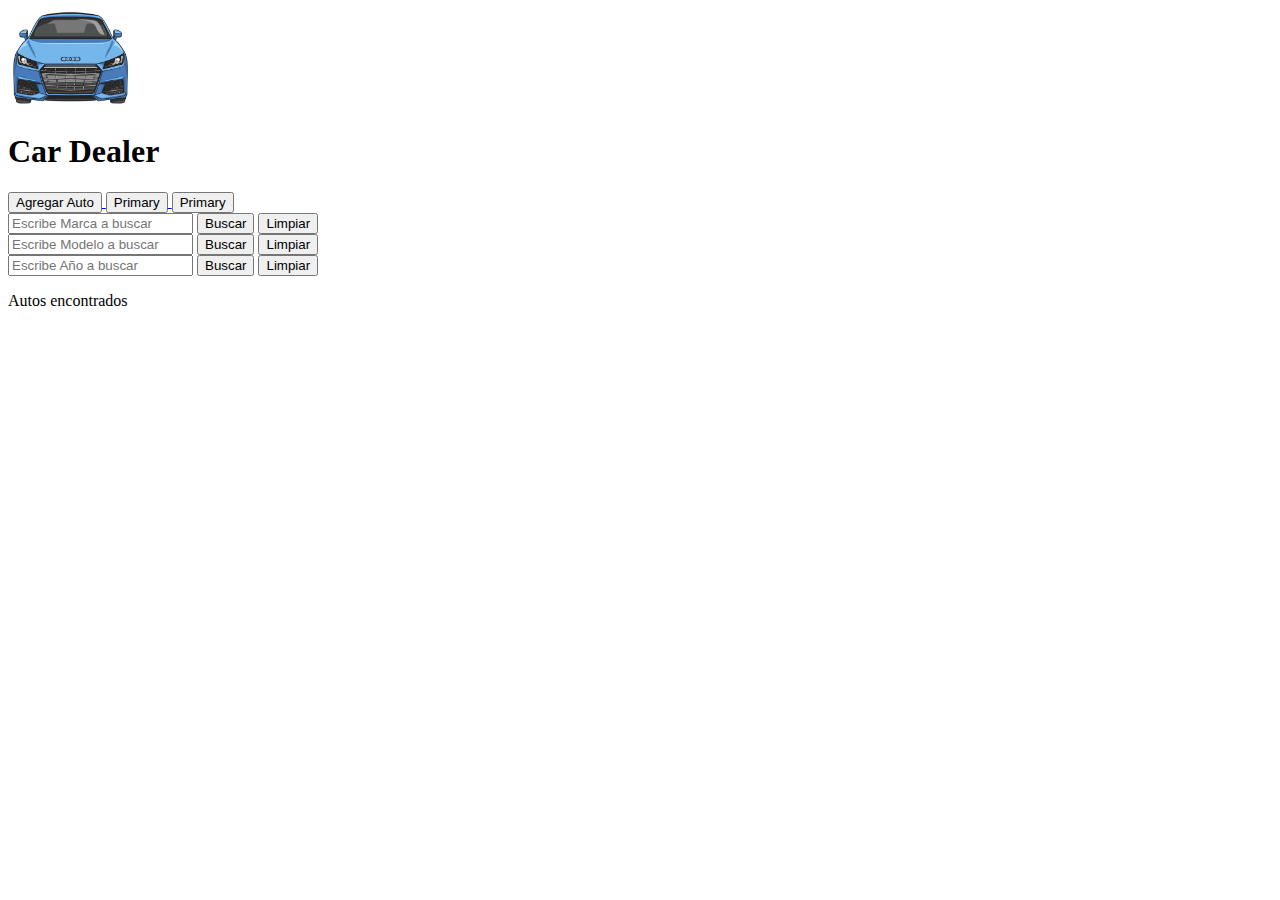
==== index.html @ c87a361a "Initial" ====
<!DOCTYPE html>
<html>
  <head>
    <meta charset="UTF-8">
    <meta name="viewport" content="width=device-width, initial-scale=1">
    <title>Car Dealer</title>

    <!-- Bootstrap -->
    <link
      href="https://cdn.jsdelivr.net/npm/bootstrap@5.0.2/dist/css/bootstrap.min.css"
      rel="stylesheet"
      integrity="sha384-EVSTQN3/azprG1Anm3QDgpJLIm9Nao0Yz1ztcQTwFspd3yD65VohhpuuCOmLASjC"
      crossorigin="anonymous">
  </head>
  <body>

    <img src="./images/icon.png" width="125" height="100" style="display: inline;"/>
    <h1 class="h1">Car Dealer</h1>
    <nav class="navbar navbar-expand-lg navbar-light bg-light">
      <div class="container-fluid">
        <a class="navbar-brand" href="#">
          <button type="button" class="btn btn-outline-primary">Agregar
            Auto</button>
          <button type="button" class="btn btn-outline-primary">Primary</button>
          <button type="button" class="btn btn-outline-primary">Primary</button>
        </a>
      </div>
    </nav>

    <div class="row">
      <div class="col-4">
        <!-- Brand Search Bar -->
        <div class="input-group">
          <input id="brand-searchbar" type="text" class="form-control"
            placeholder="Escribe Marca a buscar">
          <button class="btn btn-outline-secondary"
            type="button">Buscar</button>
          <button class="btn btn-outline-secondary"
            type="button" onclick="clearBrand()">Limpiar</button>
        </div>
      </div>
      <div class="col-4">
        <!-- Model Search Bar -->
        <div class="input-group">
          <input id="model-searchbar" type="text" class="form-control"
            placeholder="Escribe Modelo a buscar">
          <button class="btn btn-outline-secondary"
            type="button">Buscar</button>
          <button class="btn btn-outline-secondary"
            type="button" onclick="clearModel()">Limpiar</button>
        </div>
      </div>
      <div class="col-4">
        <!-- Year Search Bar -->
        <div class="input-group">
          <input id="year-searchbar" type="text" class="form-control"
            placeholder="Escribe Año a buscar">
          <button class="btn btn-outline-secondary"
            type="button">Buscar</button>
          <button class="btn btn-outline-secondary"
            type="button" onclick="clearYear()">Limpiar</button>
        </div>
      </div>
    </div>

    <p class="h3">Autos encontrados</p>

    <!-- Search Results in Cards -->
    <div id="main-content" style="padding: 2%;">

      <!-- <div class="card" style="width: 18rem; padding: 1%;">
        <img src="./images/hyundai-logo.png" class="card-img-top" alt="...">
        <div class="card-body">
          <h5 class="card-title">Hyundai</h5>
          <p class="card-text">2020 Santa Fe</p>
          <a href="#" class="btn btn-primary">Buy $25,000</a>
        </div>
      </div> -->

    </div>

    <script src="./js/dto/Car.js" type="module"></script>
    <script src="./js/utils/carIdUtil.js" type="module"></script>
    <script src="./js/utils/generateHtmlCard.js" type="module"></script>
    <script src="./js/utils/generateHtmlColumn.js" type="module"></script>
    <script src="./js/utils/testDataUtil.js" type="module"></script>
    <script src="./js/constants/htmlElements.js" type="module"></script>
    <script src="./js/database/localdb.js" type="module"></script>
    <script src="./js/repositories/carRepository.js" type="module"></script>
    <script src="./js/services/indexService.js" type="module"></script>
    <script src="./js/controllers/indexController.js" type="module"></script>

    <!-- Bootstrap -->
    <script
      src="https://cdn.jsdelivr.net/npm/bootstrap@5.0.2/dist/js/bootstrap.bundle.min.js"
      integrity="sha384-MrcW6ZMFYlzcLA8Nl+NtUVF0sA7MsXsP1UyJoMp4YLEuNSfAP+JcXn/tWtIaxVXM"
      crossorigin="anonymous"></script>
  </body>
</html>
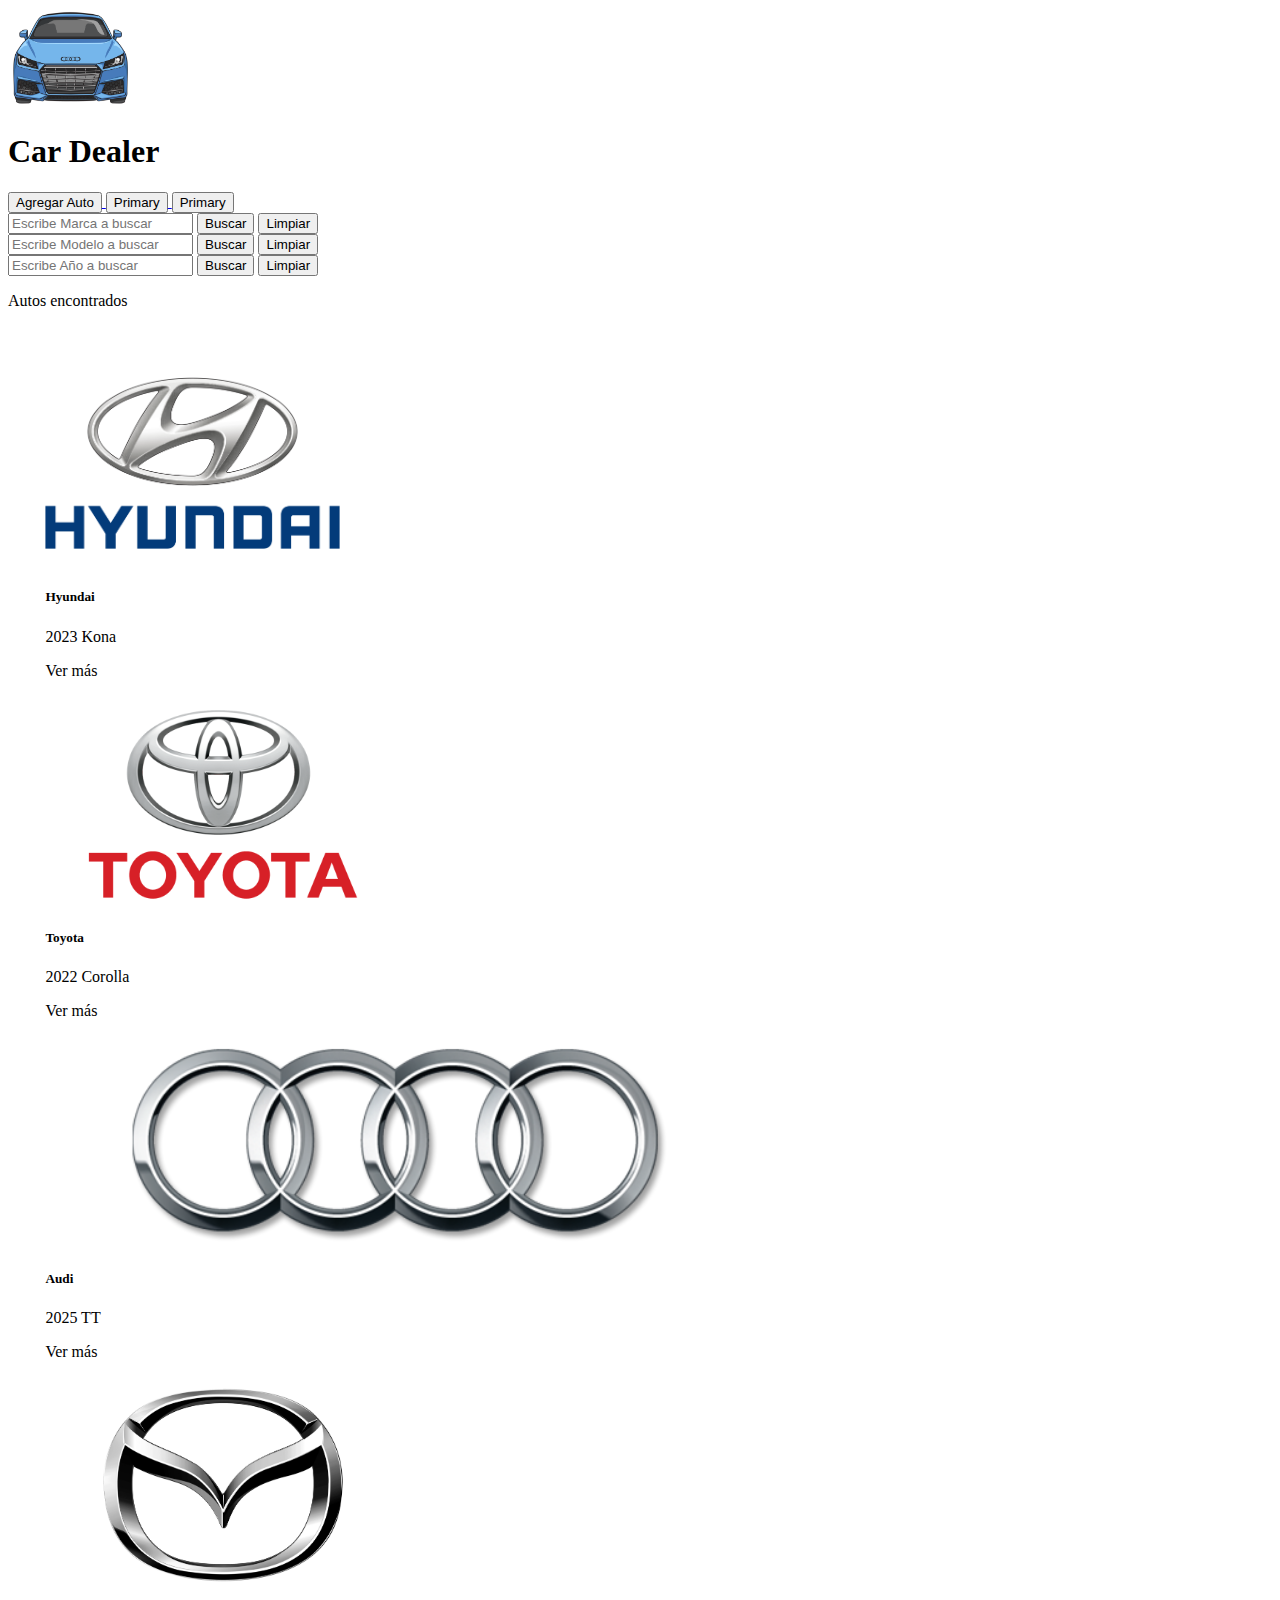
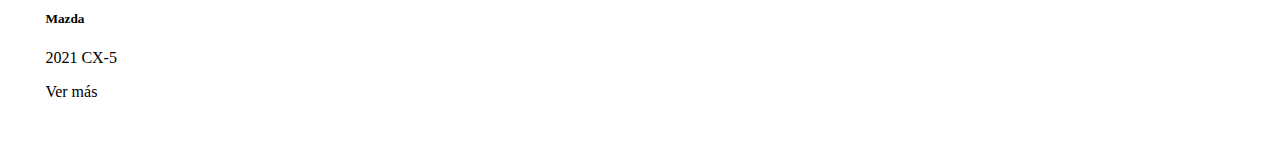
==== commit afbd11f6: "Added event listeners" ====
--- a/index.html
+++ b/index.html
@@ -33,10 +33,10 @@
         <div class="input-group">
           <input id="brand-searchbar" type="text" class="form-control"
             placeholder="Escribe Marca a buscar">
-          <button class="btn btn-outline-secondary"
+          <button id="brand-search-btn"  class="btn btn-outline-secondary"
             type="button">Buscar</button>
-          <button class="btn btn-outline-secondary"
-            type="button" onclick="clearBrand()">Limpiar</button>
+          <button id="brand-clear-btn"  class="btn btn-outline-secondary"
+            type="button">Limpiar</button>
         </div>
       </div>
       <div class="col-4">
@@ -44,10 +44,10 @@
         <div class="input-group">
           <input id="model-searchbar" type="text" class="form-control"
             placeholder="Escribe Modelo a buscar">
-          <button class="btn btn-outline-secondary"
+          <button id="model-search-btn" class="btn btn-outline-secondary"
             type="button">Buscar</button>
-          <button class="btn btn-outline-secondary"
-            type="button" onclick="clearModel()">Limpiar</button>
+          <button id="model-clear-btn" class="btn btn-outline-secondary"
+            type="button">Limpiar</button>
         </div>
       </div>
       <div class="col-4">
@@ -55,10 +55,10 @@
         <div class="input-group">
           <input id="year-searchbar" type="text" class="form-control"
             placeholder="Escribe Año a buscar">
-          <button class="btn btn-outline-secondary"
+          <button id="year-search-btn" class="btn btn-outline-secondary"
             type="button">Buscar</button>
-          <button class="btn btn-outline-secondary"
-            type="button" onclick="clearYear()">Limpiar</button>
+          <button id="year-clear-btn" class="btn btn-outline-secondary"
+            type="button">Limpiar</button>
         </div>
       </div>
     </div>
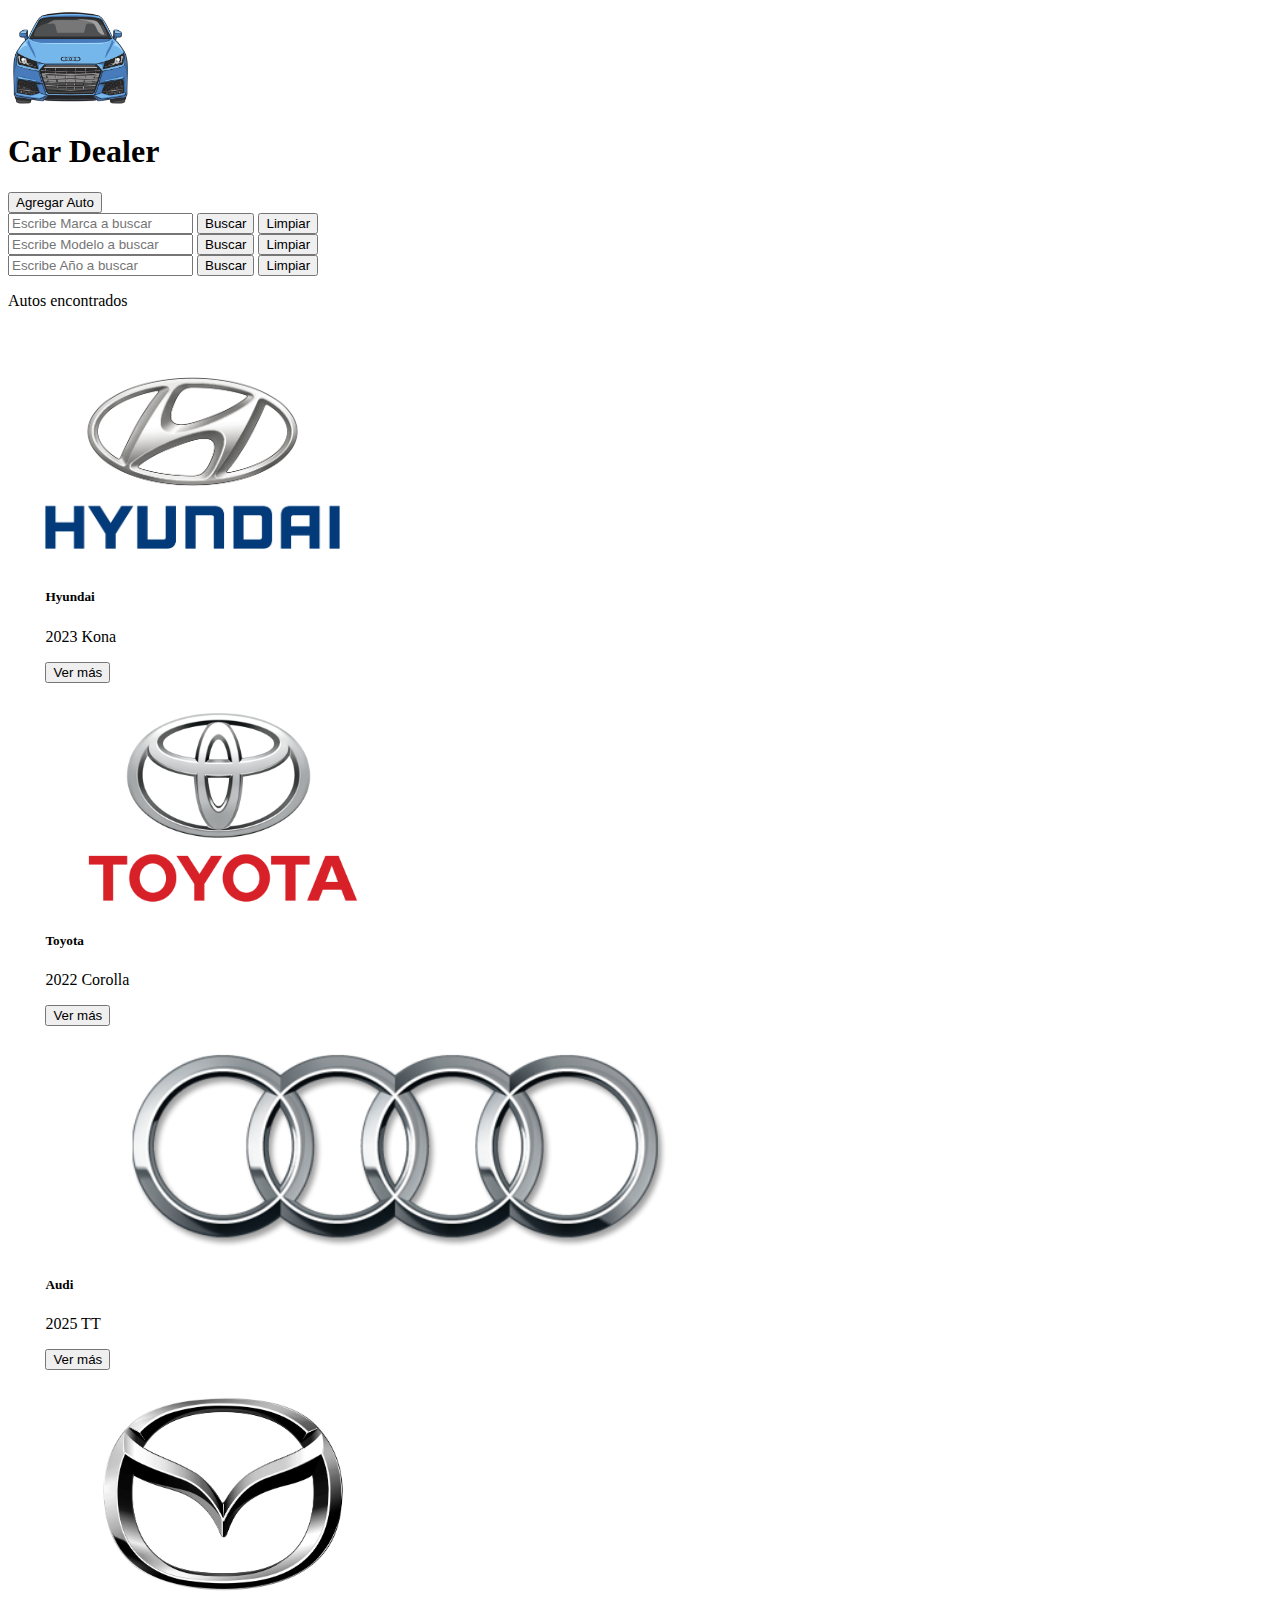
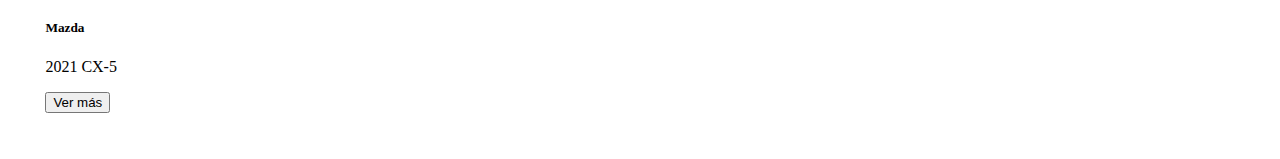
==== commit 833f7256: "Added popup and search" ====
--- a/index.html
+++ b/index.html
@@ -4,6 +4,9 @@
     <meta charset="UTF-8">
     <meta name="viewport" content="width=device-width, initial-scale=1">
     <title>Car Dealer</title>
+
+    <link rel="stylesheet" href="./css/global.css">
+    <link rel="stylesheet" href="./css/index.css">
 
     <!-- Bootstrap -->
     <link
@@ -16,13 +19,10 @@
 
     <img src="./images/icon.png" width="125" height="100" style="display: inline;"/>
     <h1 class="h1">Car Dealer</h1>
-    <nav class="navbar navbar-expand-lg navbar-light bg-light">
+    <nav class="navbar navbar-expand-lg navbar-light bg-primary">
       <div class="container-fluid">
         <a class="navbar-brand" href="#">
-          <button type="button" class="btn btn-outline-primary">Agregar
-            Auto</button>
-          <button type="button" class="btn btn-outline-primary">Primary</button>
-          <button type="button" class="btn btn-outline-primary">Primary</button>
+          <button id="add-car-btn" type="button" class="btn btn-primary">Agregar Auto</button>
         </a>
       </div>
     </nav>
@@ -35,7 +35,7 @@
             placeholder="Escribe Marca a buscar">
           <button id="brand-search-btn"  class="btn btn-outline-secondary"
             type="button">Buscar</button>
-          <button id="brand-clear-btn"  class="btn btn-outline-secondary"
+          <button id="brand-clear-btn"  class="btn btn-outline-danger"
             type="button">Limpiar</button>
         </div>
       </div>
@@ -46,18 +46,18 @@
             placeholder="Escribe Modelo a buscar">
           <button id="model-search-btn" class="btn btn-outline-secondary"
             type="button">Buscar</button>
-          <button id="model-clear-btn" class="btn btn-outline-secondary"
+          <button id="model-clear-btn" class="btn btn-outline-danger"
             type="button">Limpiar</button>
         </div>
       </div>
       <div class="col-4">
         <!-- Year Search Bar -->
         <div class="input-group">
-          <input id="year-searchbar" type="text" class="form-control"
+          <input id="year-searchbar" type="number" class="form-control"
             placeholder="Escribe Año a buscar">
           <button id="year-search-btn" class="btn btn-outline-secondary"
             type="button">Buscar</button>
-          <button id="year-clear-btn" class="btn btn-outline-secondary"
+          <button id="year-clear-btn" class="btn btn-outline-danger"
             type="button">Limpiar</button>
         </div>
       </div>
@@ -66,28 +66,17 @@
     <p class="h3">Autos encontrados</p>
 
     <!-- Search Results in Cards -->
-    <div id="main-content" style="padding: 2%;">
+    <div id="main-content" style="padding: 2%;"></div>
 
-      <!-- <div class="card" style="width: 18rem; padding: 1%;">
-        <img src="./images/hyundai-logo.png" class="card-img-top" alt="...">
-        <div class="card-body">
-          <h5 class="card-title">Hyundai</h5>
-          <p class="card-text">2020 Santa Fe</p>
-          <a href="#" class="btn btn-primary">Buy $25,000</a>
-        </div>
-      </div> -->
-
+    <div id="popup-card" class="card shadow-lg popup-card-style hide">
+      <h1 id="popup-card-title" class="card-header bg-success text-white">Selección</h1>
+      <div class="card-body">
+        <h5 id="popup-card-header" class="card-title"></h5>
+        <p id="popup-card-text" class="card-text"></p>
+        <button id="popup-card-close-btn" class="btn btn-primary btn-lg">Cerrar</button>
+      </div>
     </div>
 
-    <script src="./js/dto/Car.js" type="module"></script>
-    <script src="./js/utils/carIdUtil.js" type="module"></script>
-    <script src="./js/utils/generateHtmlCard.js" type="module"></script>
-    <script src="./js/utils/generateHtmlColumn.js" type="module"></script>
-    <script src="./js/utils/testDataUtil.js" type="module"></script>
-    <script src="./js/constants/htmlElements.js" type="module"></script>
-    <script src="./js/database/localdb.js" type="module"></script>
-    <script src="./js/repositories/carRepository.js" type="module"></script>
-    <script src="./js/services/indexService.js" type="module"></script>
     <script src="./js/controllers/indexController.js" type="module"></script>
 
     <!-- Bootstrap -->
--- a/css/global.css
+++ b/css/global.css
@@ -0,0 +1,3 @@
+.hide {
+    visibility: hidden;
+}--- a/css/index.css
+++ b/css/index.css
@@ -0,0 +1,11 @@
+.popup-card-style {
+    display: block !important; 
+    position: fixed !important;
+    margin: auto !important;
+    top: 0 !important;
+    bottom: 0 !important;
+    right: 0 !important;
+    left: 0 !important;
+    height: 30% !important;
+    width: 70% !important;
+}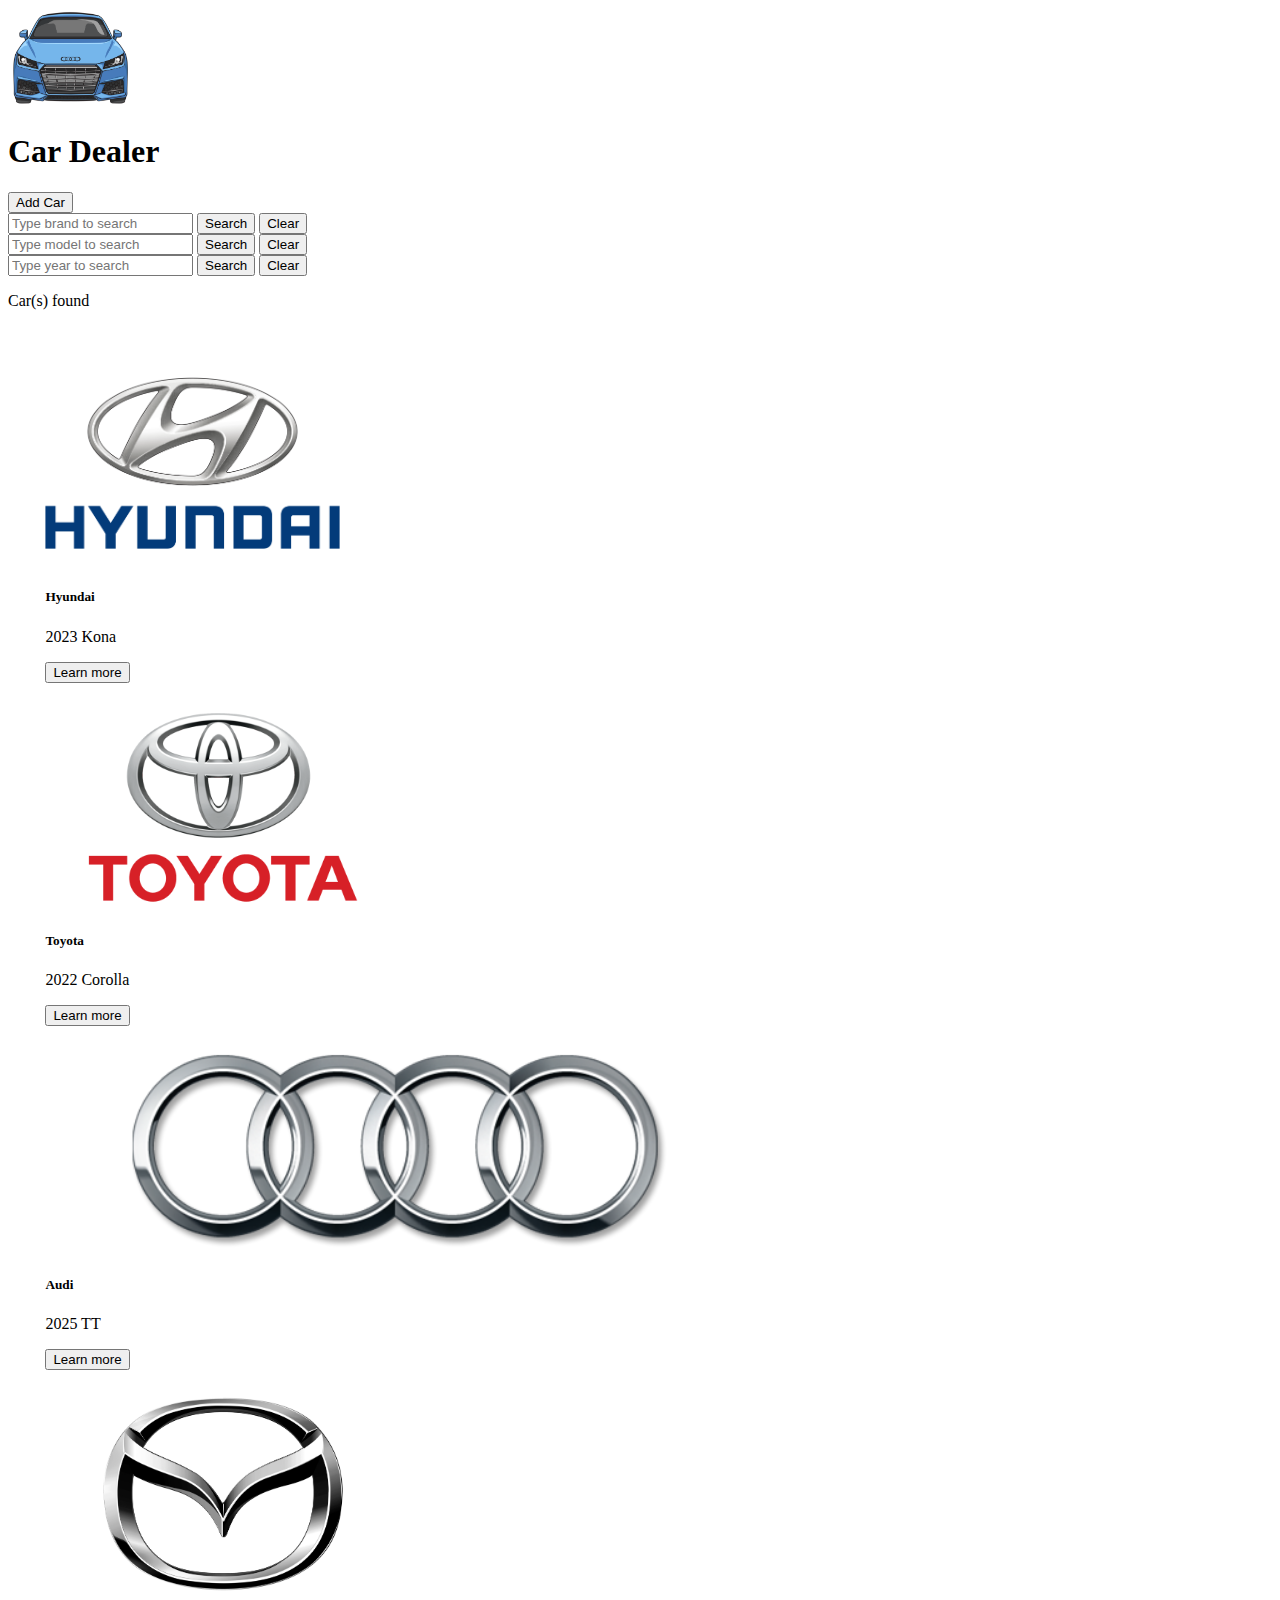
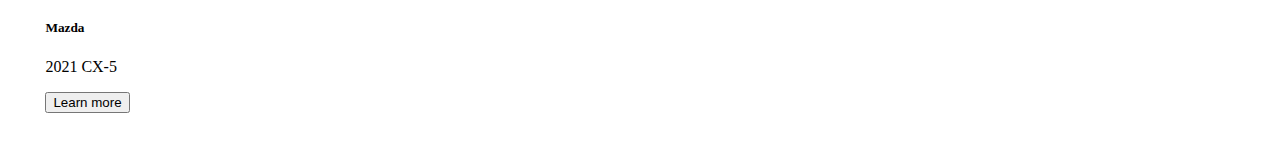
==== commit 79c66a5c: "Changing language to English" ====
--- a/index.html
+++ b/index.html
@@ -17,12 +17,13 @@
   </head>
   <body>
 
-    <img src="./images/icon.png" width="125" height="100" style="display: inline;"/>
+    <img src="./images/icon.png" width="125" height="100"
+      style="display: inline;" />
     <h1 class="h1">Car Dealer</h1>
     <nav class="navbar navbar-expand-lg navbar-light bg-primary">
       <div class="container-fluid">
         <a class="navbar-brand" href="#">
-          <button id="add-car-btn" type="button" class="btn btn-primary">Agregar Auto</button>
+          <button id="add-car-btn" type="button" class="btn btn-primary">Add Car</button>
         </a>
       </div>
     </nav>
@@ -32,48 +33,91 @@
         <!-- Brand Search Bar -->
         <div class="input-group">
           <input id="brand-searchbar" type="text" class="form-control"
-            placeholder="Escribe Marca a buscar">
-          <button id="brand-search-btn"  class="btn btn-outline-secondary"
-            type="button">Buscar</button>
-          <button id="brand-clear-btn"  class="btn btn-outline-danger"
-            type="button">Limpiar</button>
+            placeholder="Type brand to search">
+          <button id="brand-search-btn" class="btn btn-outline-secondary"
+            type="button">Search</button>
+          <button id="brand-clear-btn" class="btn btn-outline-danger"
+            type="button">Clear</button>
         </div>
       </div>
       <div class="col-4">
         <!-- Model Search Bar -->
         <div class="input-group">
           <input id="model-searchbar" type="text" class="form-control"
-            placeholder="Escribe Modelo a buscar">
+            placeholder="Type model to search">
           <button id="model-search-btn" class="btn btn-outline-secondary"
-            type="button">Buscar</button>
+            type="button">Search</button>
           <button id="model-clear-btn" class="btn btn-outline-danger"
-            type="button">Limpiar</button>
+            type="button">Clear</button>
         </div>
       </div>
       <div class="col-4">
         <!-- Year Search Bar -->
         <div class="input-group">
           <input id="year-searchbar" type="number" class="form-control"
-            placeholder="Escribe Año a buscar">
+            placeholder="Type year to search">
           <button id="year-search-btn" class="btn btn-outline-secondary"
-            type="button">Buscar</button>
+            type="button">Search</button>
           <button id="year-clear-btn" class="btn btn-outline-danger"
-            type="button">Limpiar</button>
+            type="button">Clear</button>
         </div>
       </div>
     </div>
 
-    <p class="h3">Autos encontrados</p>
+    <p class="h3">Car(s) found</p>
 
     <!-- Search Results in Cards -->
     <div id="main-content" style="padding: 2%;"></div>
 
     <div id="popup-card" class="card shadow-lg popup-card-style hide">
-      <h1 id="popup-card-title" class="card-header bg-success text-white">Selección</h1>
+      <h1 id="popup-card-title"
+        class="card-header bg-success text-white">Selection</h1>
       <div class="card-body">
-        <h5 id="popup-card-header" class="card-title"></h5>
-        <p id="popup-card-text" class="card-text"></p>
-        <button id="popup-card-close-btn" class="btn btn-primary btn-lg">Cerrar</button>
+        <div class="row">
+          <div class="col-md-3">
+            <label for="popup-card-header" class="form-label">Brand</label>
+            <select class="form-select" id="popup-card-header" required>
+              <option selected disabled value>Choose...</option>
+              <option>Audi</option>
+              <option>Chevrolet</option>
+              <option>Hyundai</option>
+              <option>Jeep</option>
+              <option>Kia</option>
+              <option>Mazda</option>
+              <option>Mitsubishi</option>
+              <option>Toyota</option>
+            </select>
+            <div class="invalid-feedback">
+              Select brand
+            </div>
+          </div>
+          <div class="col-md-4">
+            <label for="popup-card-text" class="form-label">Model</label>
+            <input type="text" class="form-control" id="popup-card-text" required>
+            <div class="valid-feedback">
+              Right format
+            </div>
+          </div>
+          <div class="col-md-3">
+            <label for="popup-card-year" class="form-label">Year</label>
+            <input type="number" class="form-control" id="popup-card-year" required
+              value="2025">
+            <div class="invalid-feedback">
+              Enter vehicle year
+            </div>
+          </div>
+          <div class="col-12">
+            <h1 id="popup-card-hidden-id" style="color: transparent;"></h1>
+          </div>
+          <div class="col-12">
+            <button id="popup-card-update-btn"
+              class="btn btn-primary btn-lg">Update</button>
+              <button id="popup-card-delete-btn"
+            class="btn btn-danger btn-lg">Delete</button>
+            <button id="popup-card-close-btn"
+          class="btn btn-secondary btn-lg">Close</button>
+          </div>
+        </div>
       </div>
     </div>
 
--- a/css/index.css
+++ b/css/index.css
@@ -6,6 +6,7 @@
     bottom: 0 !important;
     right: 0 !important;
     left: 0 !important;
-    height: 30% !important;
+    height: 50% !important;
     width: 70% !important;
+    z-index: 10000 !important;
 }